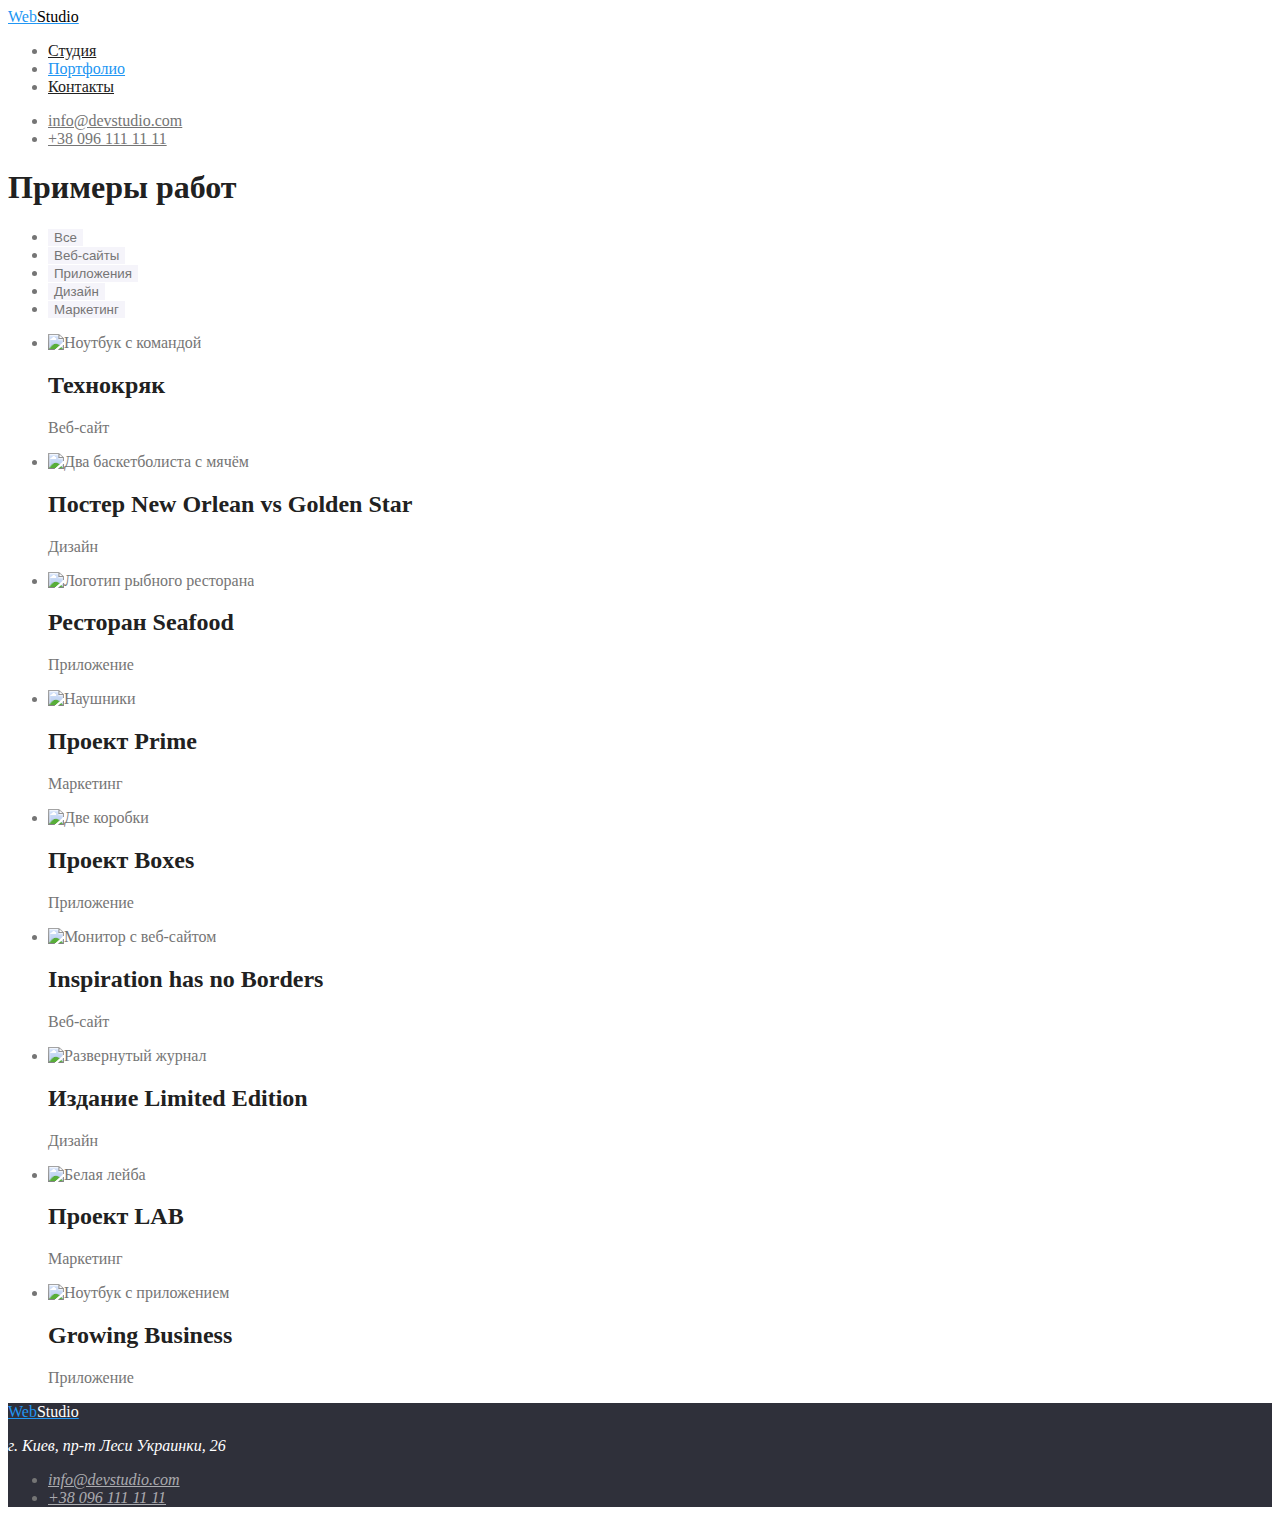
==== portfolio.html @ 6bc8116e "Створення сторінки Портфоліо" ====
<!DOCTYPE html>
<html lang="ru">

<head>
  <meta charset="UTF-8">
  <meta http-equiv="X-UA-Compatible" content="IE=edge">
  <meta name="viewport" content="width=device-width, initial-scale=1.0">
  <title>WebStudio</title>
  <link rel="stylesheet" href="./css/style.css">
</head>

<body>
  <header>
    <a class="logo" href="./index.html">Web<span class="header-logo">Studio</span></a>
    <nav>
      <ul class="main-nav">
        <li><a href="./index.html">Студия</a></li>
        <li><a class="activity" href="./portfolio.html">Портфолио</a></li>
        <li><a href="">Контакты</a></li>
      </ul>
    </nav>
    <ul class="nav-address">
      <li><a href="mailto:info@devstudio.com">info@devstudio.com</a></li>
      <li><a href="tel:+380961111111">+38 096 111 11 11</a></li>
    </ul>
  </header>
  <main>
    <section class="section">
      <h1 class="title">Примеры работ</h1>
      <ul>
        <li>
          <button class="button" type="button">Все</button>
        </li>
        <li>
          <button class="button" type="button">Веб-сайты</button>
        </li>
        <li>
          <button class="button" type="button">Приложения</button>
        </li>
        <li>
          <button class="button" type="button">Дизайн</button>
        </li>
        <li>
          <button class="button" type="button">Маркетинг</button>
        </li>
      </ul>
      <ul>
        <li>
          <img src="./images/img-1.jpg" alt="Ноутбук с командой" width="370" height="294">
          <h2 class="title">Технокряк</h2>
          <p>Веб-сайт</p>
        </li>
        <li>
          <img src="./images/img-2.jpg" alt="Два баскетболиста с мячём" width="370" height="294">
          <h2 class="title">Постер New Orlean vs Golden Star</h2>
          <p>Дизайн</p>
        </li>
        <li>
          <img src="./images/img-3.jpg" alt="Логотип рыбного ресторана" width="370" height="294">
          <h2 class="title">Ресторан Seafood</h2>
          <p>Приложение</p>
        </li>
        <li>
          <img src="./images/img-4.jpg" alt="Наушники" width="370" height="294">
          <h2 class="title">Проект Prime</h2>
          <p>Маркетинг</p>
        </li>
        <li>
          <img src="./images/img-5.jpg" alt="Две коробки" width="370" height="294">
          <h2 class="title">Проект Boxes</h2>
          <p>Приложение</p>
        </li>
        <li>
          <img src="./images/img-6.jpg" alt="Монитор с веб-сайтом" width="370" height="294">
          <h2 class="title">Inspiration has no Borders</h2>
          <p>Веб-сайт</p>
        </li>
        <li>
          <img src="./images/img-7.jpg" alt="Развернутый журнал" width="370" height="294">
          <h2 class="title">Издание Limited Edition</h2>
          <p>Дизайн</p>
        </li>
        <li>
          <img src="./images/img-8.jpg" alt="Белая лейба" width="370" height="294">
          <h2 class="title">Проект LAB</h2>
          <p>Маркетинг</p>
        </li>
        <li>
          <img src="./images/img-9.jpg" alt="Ноутбук с приложением" width="370" height="294">
          <h2 class="title">Growing Business</h2>
          <p>Приложение</p>
        </li>
      </ul>
    </section>
  </main>
  <footer>
    <a class="logo" href="./index.html">Web<span class="footer-logo">Studio</span></a>
    <address class="footer-address">
      <p class="address">г. Киев, пр-т Леси Украинки, 26</p>
      <ul class="footer-address">
        <li><a href="mailto:info@devstudio.com">info@devstudio.com</a></li>
        <li><a href="tel:+380961111111">+38 096 111 11 11</a></li>
      </ul>
    </address>
  </footer>
</body>

</html>
---- css/style.css ----
:root {
  --main-text-color: #757575;
  --main-title-text-color: #212121;
  --accent-text-color: #2196F3;
  --adress-text-color: rgba(255, 255, 255, 0.6);
  --additional-text-color: #ffffff;
  --hero-background-color: #2F303A;
  --main-background-color: #ffffff;
  --button-hover: #188CE8;
  --header-logo-color: #000000;
  --button-background: #F5F4FA;
}
body {
  color: var(--main-text-color);
  background-color: var(--main-background-color);
}
/* Стили хедера */
.logo {
  color: var(--accent-text-color);
}
.header-logo {
  color: var(--header-logo-color);
}
.main-nav a {
  color: var(--main-title-text-color);
}
.main-nav .activity{
  color: var(--accent-text-color);
}
.main-nav a:hover,
.main-nav a:focus,
.nav-address a:focus,
.nav-address a:hover,
.footer-address a:focus,
.footer-address a:hover {
  color: var(--accent-text-color);
}
.nav-address a {
  color: var(--main-text-color);
}
/* Стили Студии */
.hero {
  background-color: var(--hero-background-color);
  color: var(--additional-text-color);
}
.order {
  color: var(--additional-text-color);
  background-color: var(--accent-text-color);
}
.order:hover,
.order:focus {
  background-color: var(--button-hover);
}
.section .title {
  color: var(--main-title-text-color);
}
/* Стили футера */
footer {
  background-color: var(--hero-background-color);
}
.footer-logo {
  color: var(--additional-text-color);
}
.address {
  color: var(--additional-text-color);
}
.footer-address a {
  color: var(--adress-text-color);
}
/* Стили Портфолио */
.button {
  color: var(--main-title-text-colo);
  background-color: var(--button-background);
  border: none;
}
.button:focus,
.button:hover {
  color: var(--additional-text-color);
  background-color: var(--accent-text-color);
}
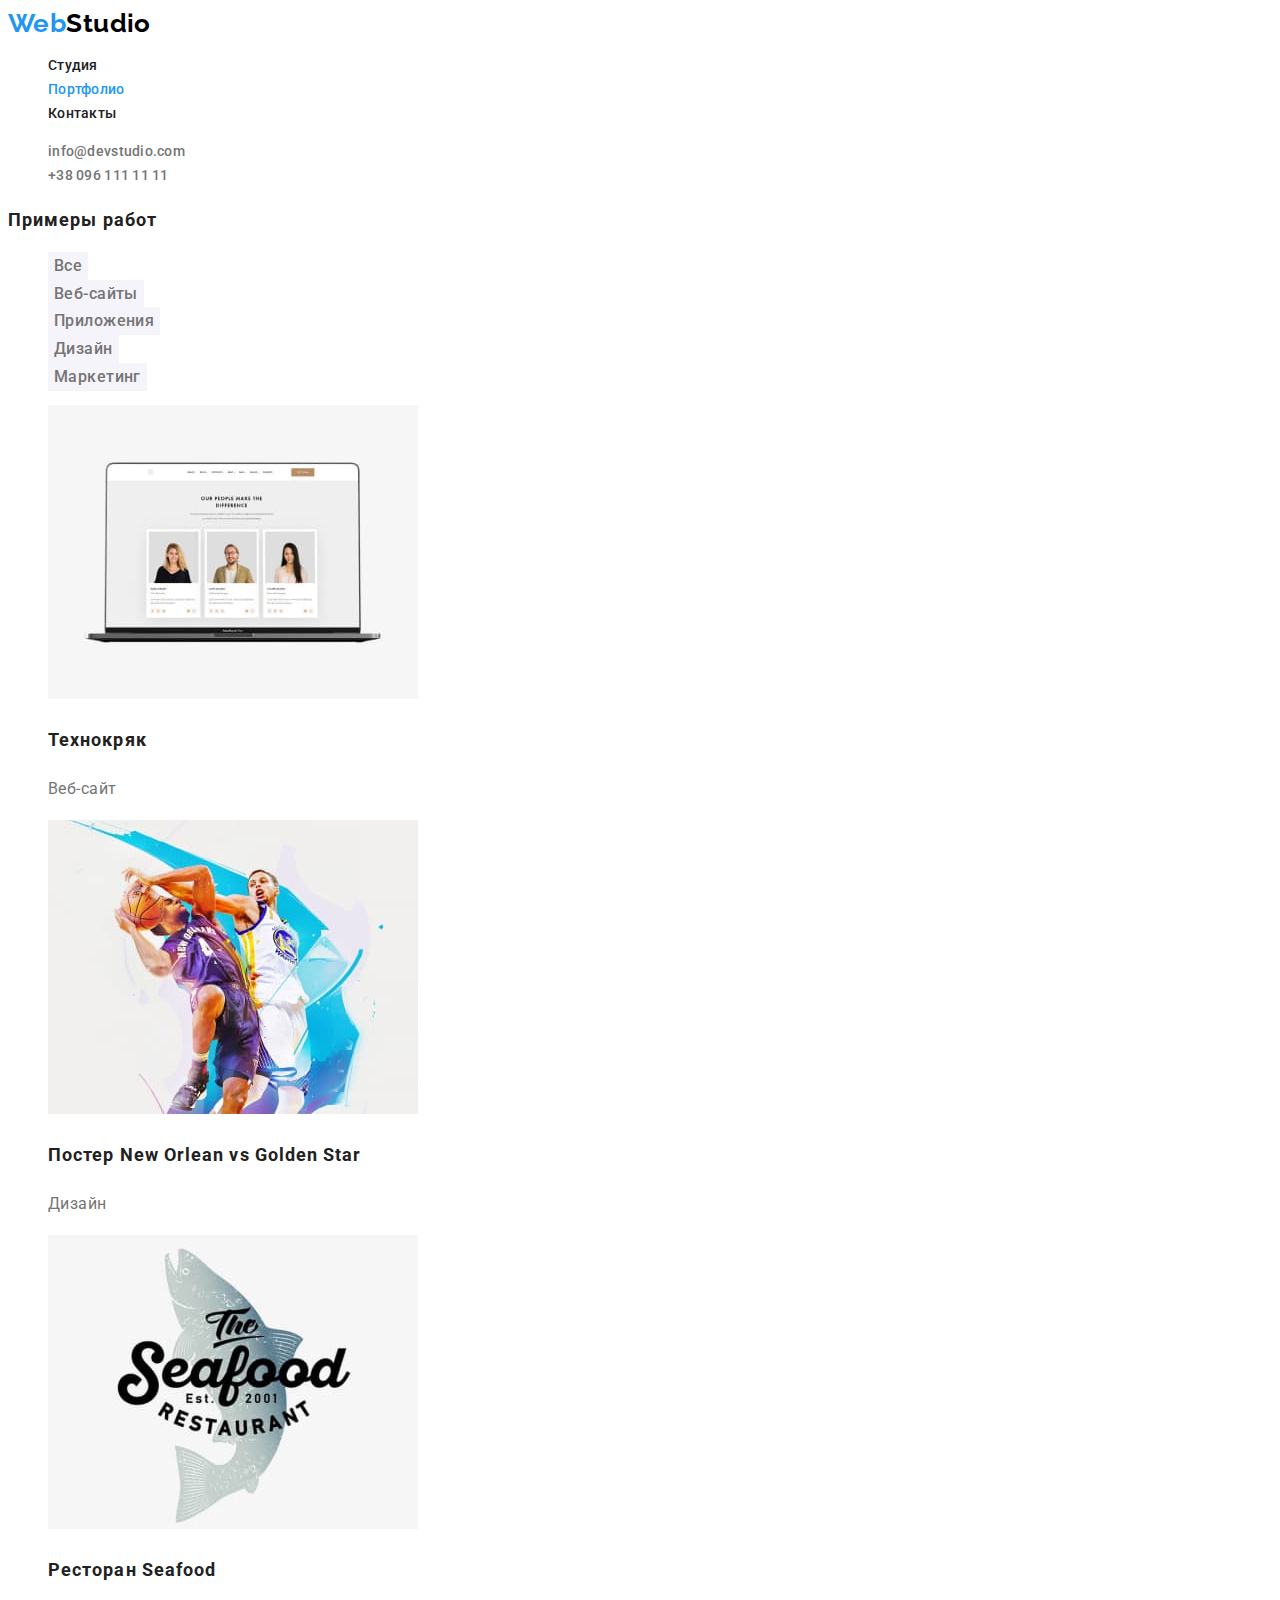
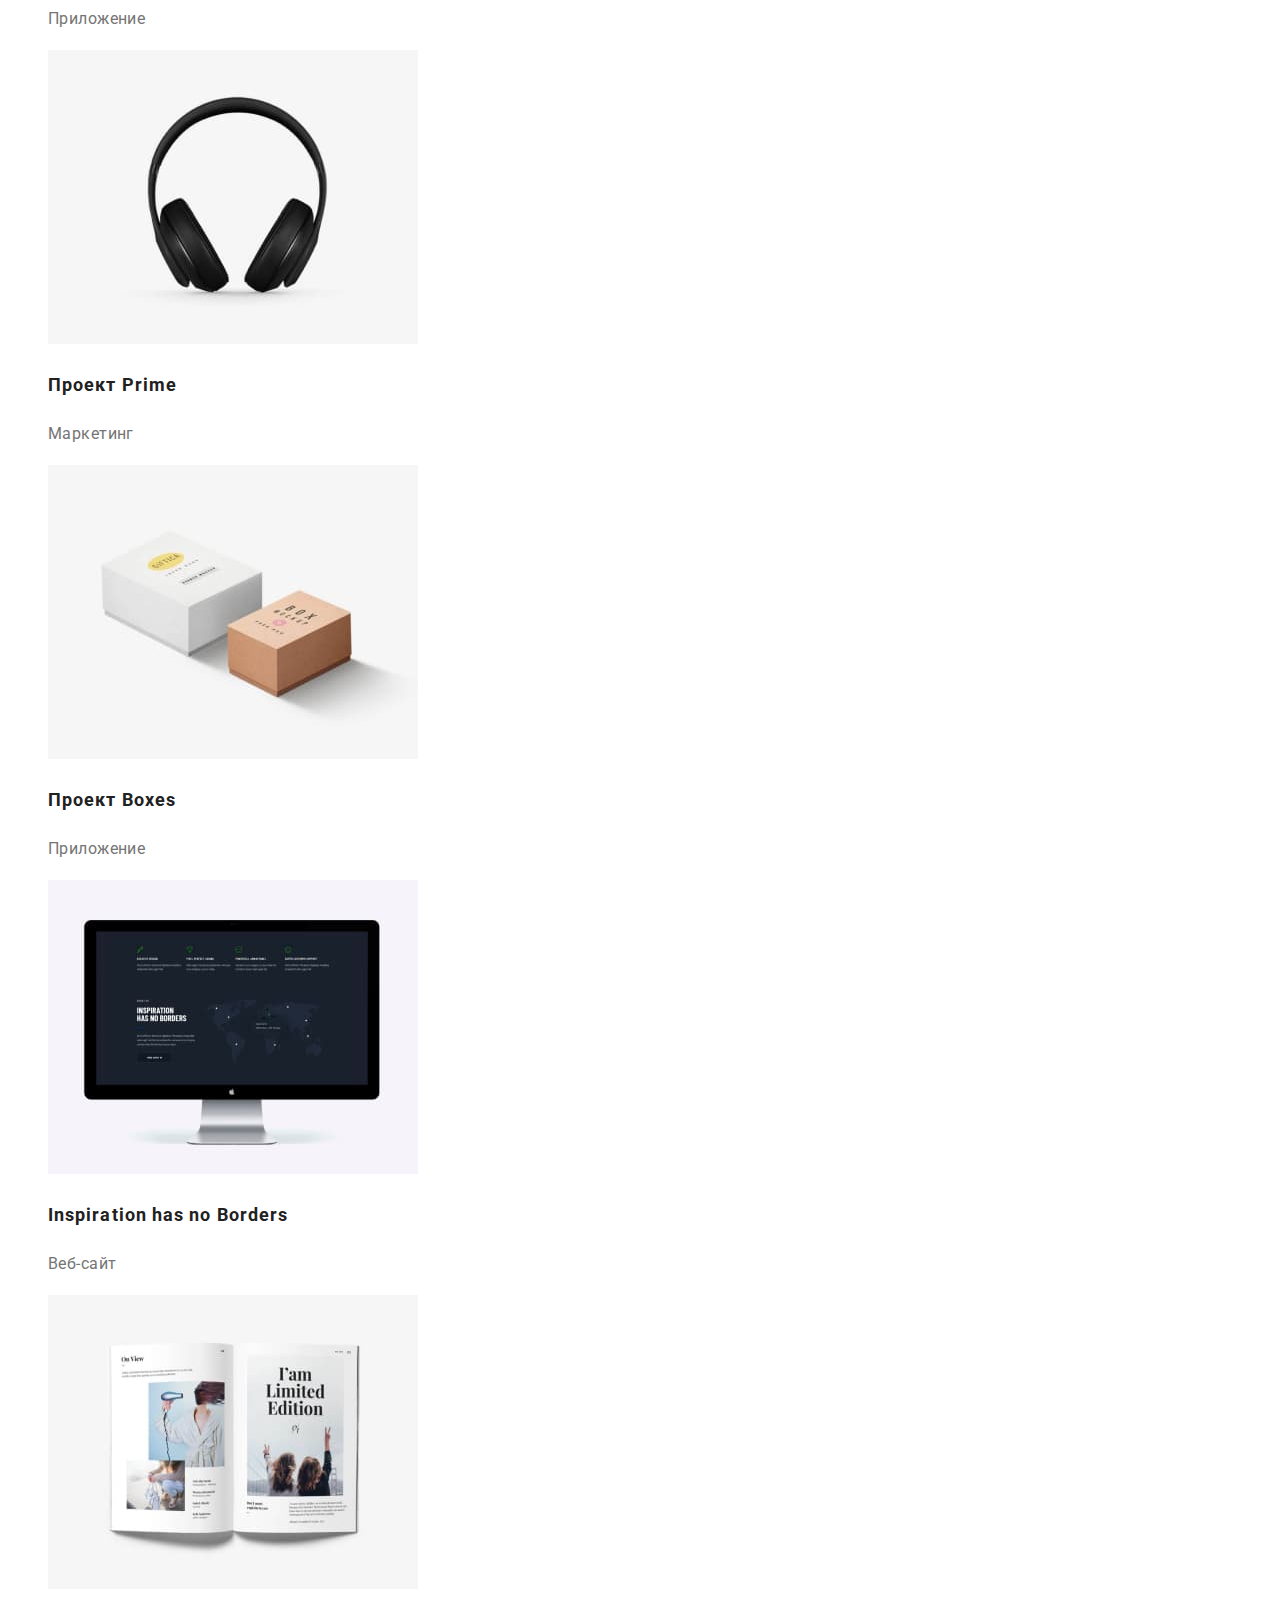
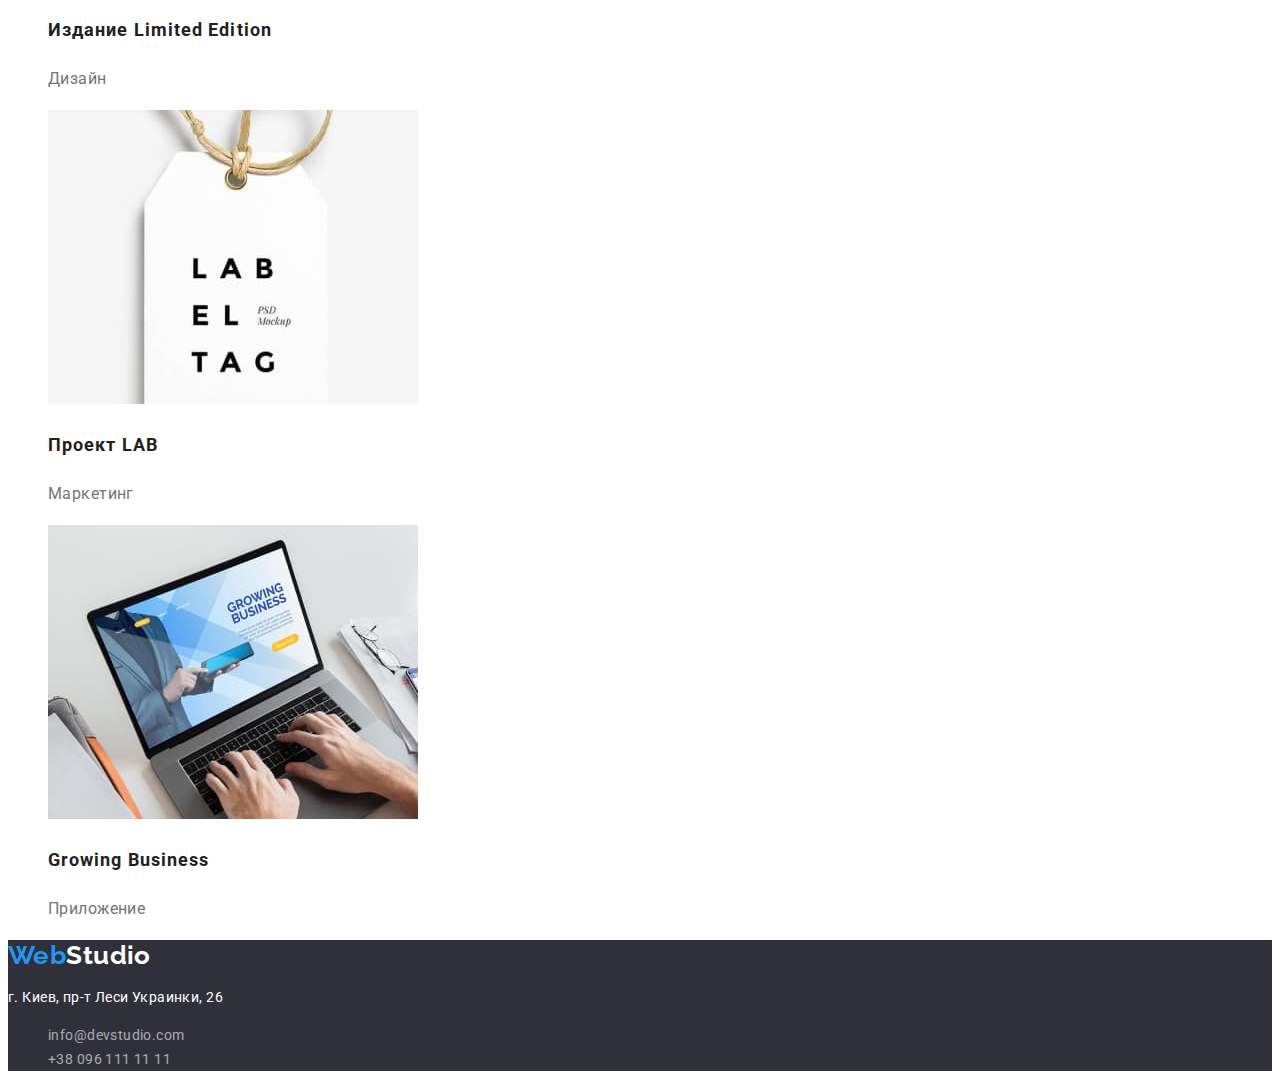
==== commit 412e4478: "Додавання і оформлення шрифтів" ====
--- a/portfolio.html
+++ b/portfolio.html
@@ -6,6 +6,10 @@
   <meta http-equiv="X-UA-Compatible" content="IE=edge">
   <meta name="viewport" content="width=device-width, initial-scale=1.0">
   <title>WebStudio</title>
+  <link rel="preconnect" href="https://fonts.googleapis.com">
+  <link rel="preconnect" href="https://fonts.gstatic.com" crossorigin>
+  <link href="https://fonts.googleapis.com/css2?family=Raleway:wght@700&family=Roboto:wght@400;500;700;900&display=swap"
+    rel="stylesheet">
   <link rel="stylesheet" href="./css/style.css">
 </head>
 
@@ -25,7 +29,7 @@
     </ul>
   </header>
   <main>
-    <section class="section">
+    <section class="section examples">
       <h1 class="title">Примеры работ</h1>
       <ul>
         <li>
--- a/css/style.css
+++ b/css/style.css
@@ -13,17 +13,36 @@
 body {
   color: var(--main-text-color);
   background-color: var(--main-background-color);
+  font-family: 'Roboto', sans-serif;
+  font-weight: 400;
+  font-size: 14px;
+  line-height: 1.71;
+  letter-spacing: 0.03em;
+}
+a {
+  text-decoration: none;
+}
+li {
+  list-style-type: none;
 }
 /* Стили хедера */
 .logo {
   color: var(--accent-text-color);
+  font-family: 'Raleway', sans-serif;
+  font-weight: 700;
+  font-size: 26px;
+  line-height: 1.19;
 }
 .header-logo {
   color: var(--header-logo-color);
 }
 .main-nav a {
   color: var(--main-title-text-color);
-}
+  font-weight: 500;
+  font-size: 14px;
+  line-height: 1.14;
+  letter-spacing: 0.02em;
+  }
 .main-nav .activity{
   color: var(--accent-text-color);
 }
@@ -37,15 +56,32 @@
 }
 .nav-address a {
   color: var(--main-text-color);
+  font-weight: 500;
+  font-size: 14px;
+  line-height: 1.14;
+  letter-spacing: 0.02em;
 }
 /* Стили Студии */
 .hero {
   background-color: var(--hero-background-color);
   color: var(--additional-text-color);
 }
+.hero h1 {
+  font-weight: 900;
+  font-size: 44px;
+  line-height: 1.36;
+  text-align: center;
+  letter-spacing: 0.06em;
+  text-transform: uppercase;
+}
 .order {
   color: var(--additional-text-color);
   background-color: var(--accent-text-color);
+  cursor: pointer;
+  font-weight: 700;
+  font-size: 16px;
+  line-height: 1.88;
+  letter-spacing: 0.06em;
 }
 .order:hover,
 .order:focus {
@@ -53,6 +89,32 @@
 }
 .section .title {
   color: var(--main-title-text-color);
+}
+.feature .title {
+  font-weight: 700;
+  font-size: 14px;
+  line-height: 1.14;
+  text-transform: uppercase;
+}
+.team {
+background-color: var(--button-background);
+}
+.works,
+.team > h2 {
+  font-size: 36px;
+  line-height: 1.17;
+  text-align: center;
+}
+.team h3 {
+  font-weight: 500;
+  font-size: 16px;
+  line-height: 1.19;
+  text-align: center;
+}
+.team p {
+  font-size: 16px;
+  line-height: 1.19;
+  text-align: center;
 }
 /* Стили футера */
 footer {
@@ -63,18 +125,36 @@
 }
 .address {
   color: var(--additional-text-color);
+  font-style: normal;
 }
 .footer-address a {
   color: var(--adress-text-color);
+  font-style: normal;
 }
 /* Стили Портфолио */
 .button {
   color: var(--main-title-text-colo);
   background-color: var(--button-background);
   border: none;
+  cursor: pointer;
+  font-family: inherit;
+  font-weight: 500;
+  font-size: 16px;
+  line-height: 1.62;
+  letter-spacing: inherit;
+  text-align: center;
 }
 .button:focus,
 .button:hover {
   color: var(--additional-text-color);
   background-color: var(--accent-text-color);
+}
+.examples .title {
+  font-size: 18px;
+  line-height: 2;
+  letter-spacing: 0.06em;
+}
+.examples p {
+  font-size: 16px;
+  line-height: 1.88;
 }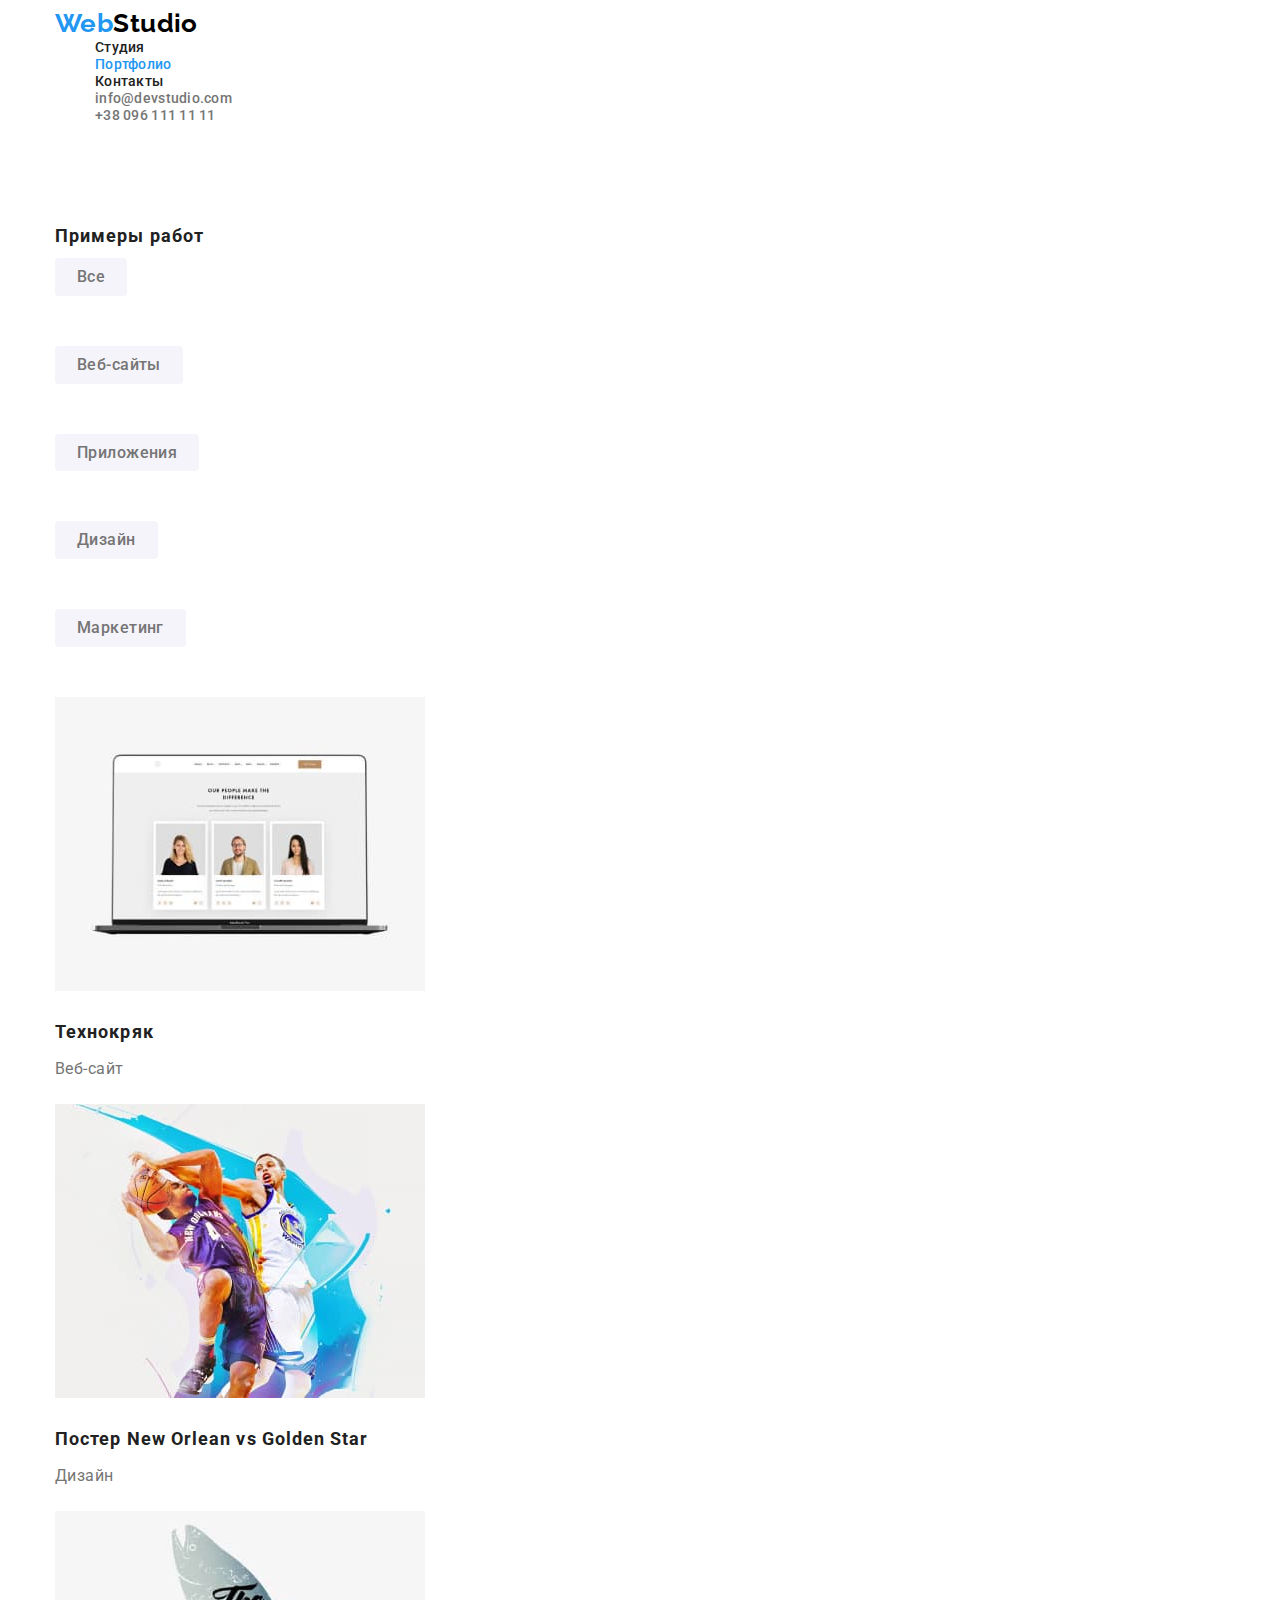
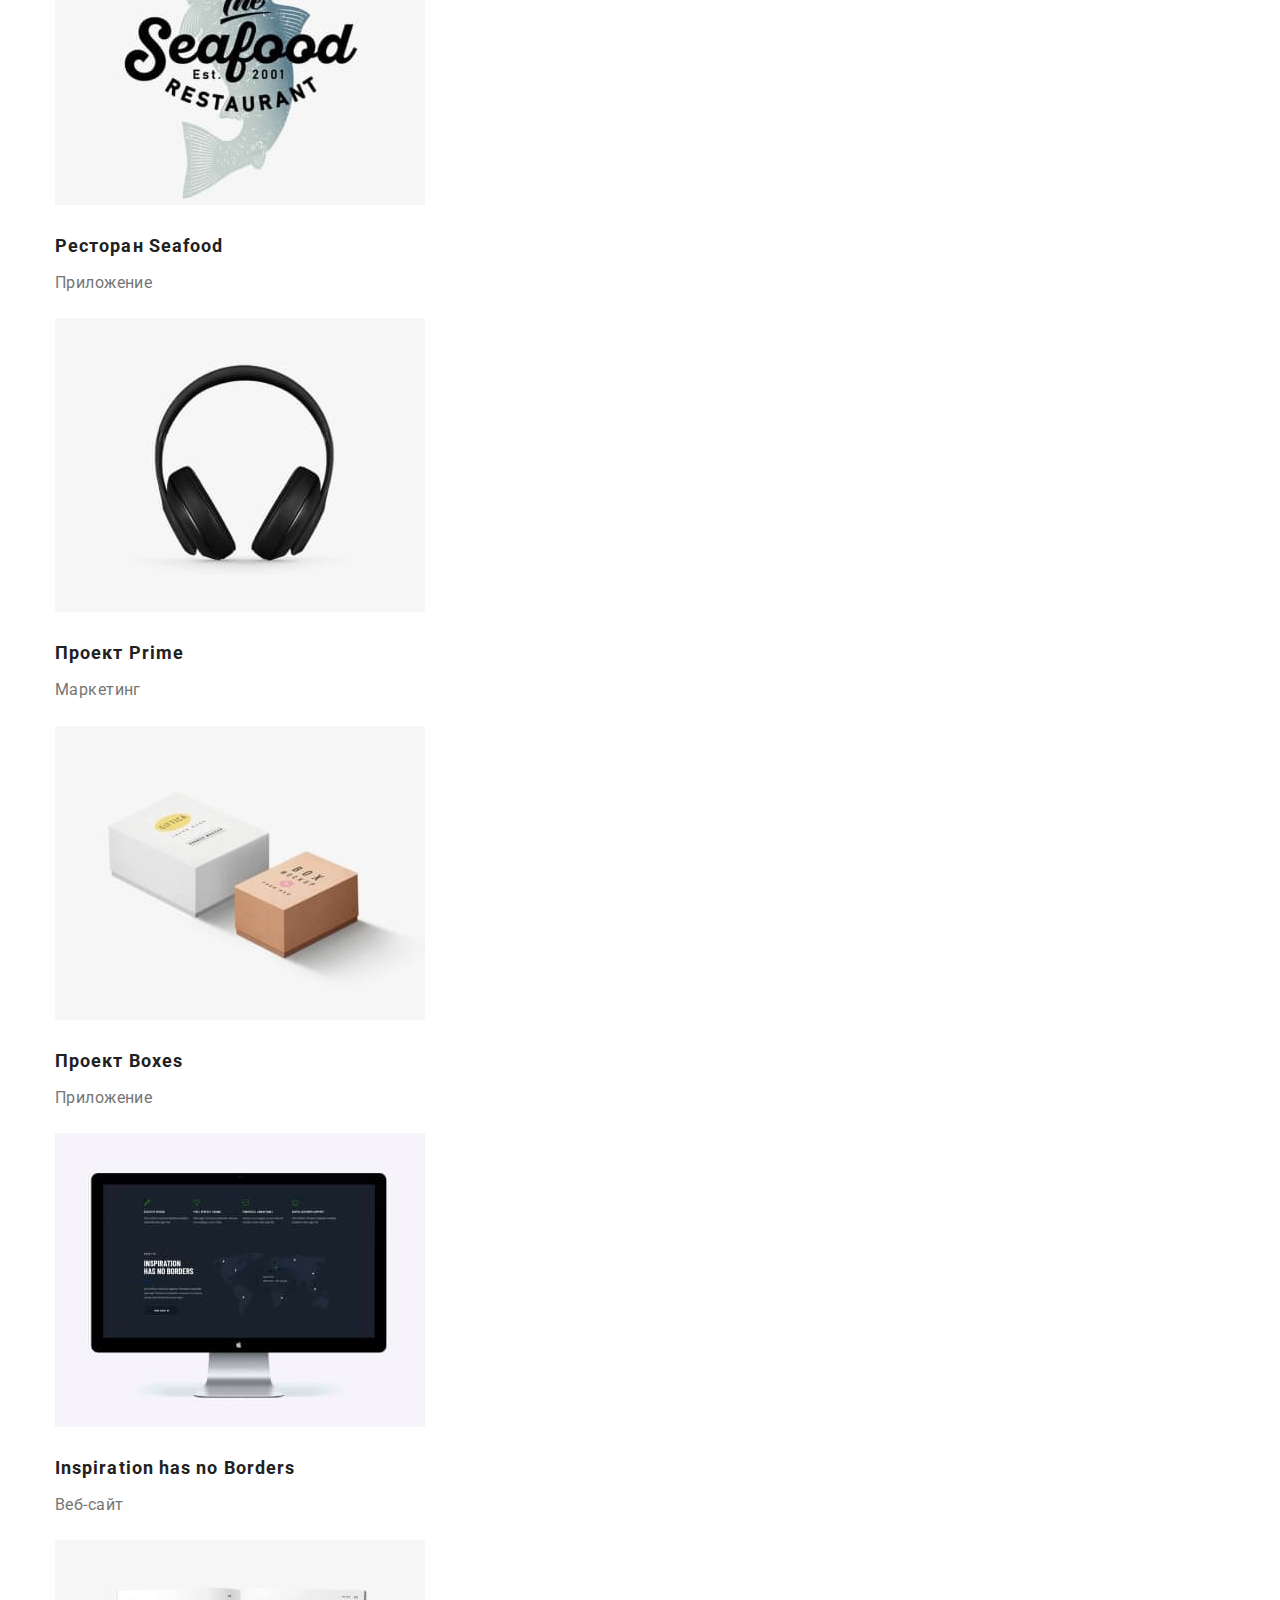
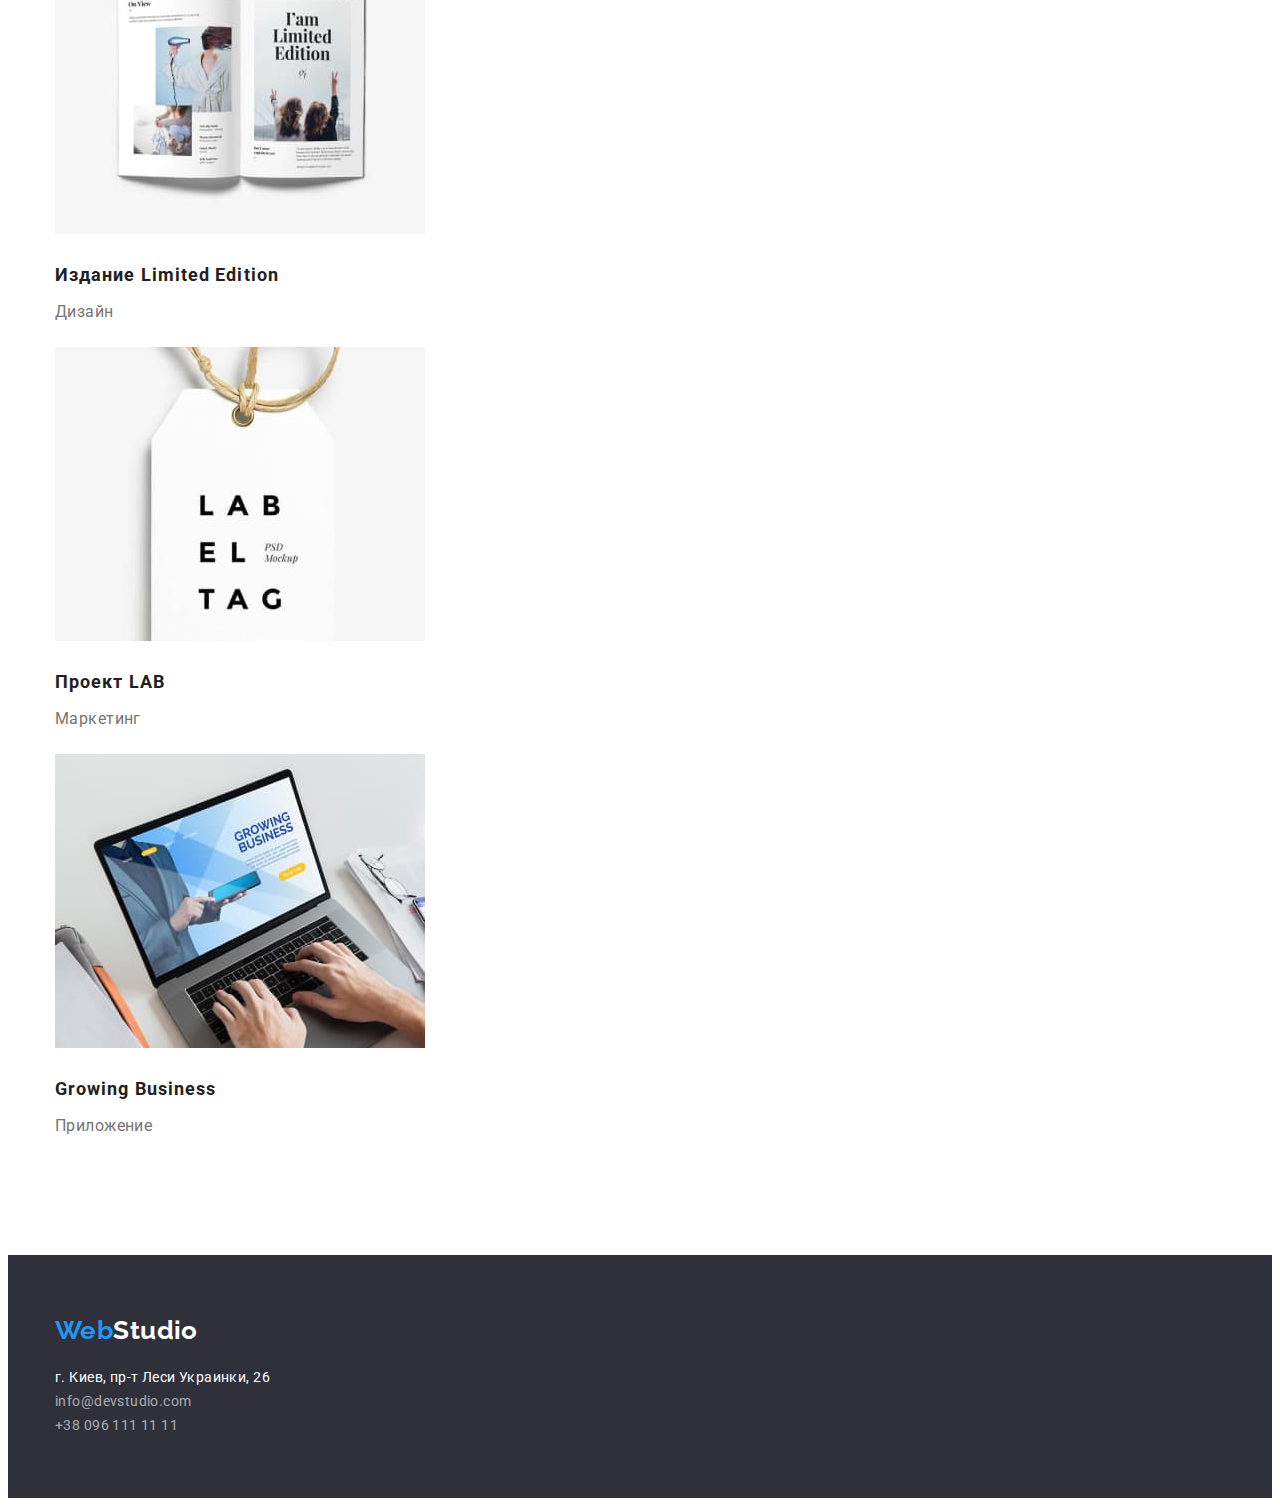
==== commit 62a86b7b: "Додавання відступів, оформлення кнопок" ====
--- a/portfolio.html
+++ b/portfolio.html
@@ -10,102 +10,109 @@
   <link rel="preconnect" href="https://fonts.gstatic.com" crossorigin>
   <link href="https://fonts.googleapis.com/css2?family=Raleway:wght@700&family=Roboto:wght@400;500;700;900&display=swap"
     rel="stylesheet">
+  <link rel="modern-normalize" href="https://cdnjs.cloudflare.com/ajax/libs/modern-normalize/1.1.0/modern-normalize.min.css">
   <link rel="stylesheet" href="./css/style.css">
 </head>
 
 <body>
   <header>
-    <a class="logo" href="./index.html">Web<span class="header-logo">Studio</span></a>
-    <nav>
-      <ul class="main-nav">
-        <li><a href="./index.html">Студия</a></li>
-        <li><a class="activity" href="./portfolio.html">Портфолио</a></li>
-        <li><a href="">Контакты</a></li>
+    <div class="container">
+      <a class="logo" href="./index.html">Web<span class="header-logo">Studio</span></a>
+      <nav>
+        <ul class="main-nav">
+          <li><a href="./index.html">Студия</a></li>
+          <li><a class="activity" href="./portfolio.html">Портфолио</a></li>
+          <li><a href="">Контакты</a></li>
+        </ul>
+      </nav>
+      <ul class="nav-address">
+        <li><a href="mailto:info@devstudio.com">info@devstudio.com</a></li>
+        <li><a href="tel:+380961111111">+38 096 111 11 11</a></li>
       </ul>
-    </nav>
-    <ul class="nav-address">
-      <li><a href="mailto:info@devstudio.com">info@devstudio.com</a></li>
-      <li><a href="tel:+380961111111">+38 096 111 11 11</a></li>
-    </ul>
+    </div>
   </header>
   <main>
     <section class="section examples">
-      <h1 class="title">Примеры работ</h1>
-      <ul>
-        <li>
-          <button class="button" type="button">Все</button>
-        </li>
-        <li>
-          <button class="button" type="button">Веб-сайты</button>
-        </li>
-        <li>
-          <button class="button" type="button">Приложения</button>
-        </li>
-        <li>
-          <button class="button" type="button">Дизайн</button>
-        </li>
-        <li>
-          <button class="button" type="button">Маркетинг</button>
-        </li>
-      </ul>
-      <ul>
-        <li>
-          <img src="./images/img-1.jpg" alt="Ноутбук с командой" width="370" height="294">
-          <h2 class="title">Технокряк</h2>
-          <p>Веб-сайт</p>
-        </li>
-        <li>
-          <img src="./images/img-2.jpg" alt="Два баскетболиста с мячём" width="370" height="294">
-          <h2 class="title">Постер New Orlean vs Golden Star</h2>
-          <p>Дизайн</p>
-        </li>
-        <li>
-          <img src="./images/img-3.jpg" alt="Логотип рыбного ресторана" width="370" height="294">
-          <h2 class="title">Ресторан Seafood</h2>
-          <p>Приложение</p>
-        </li>
-        <li>
-          <img src="./images/img-4.jpg" alt="Наушники" width="370" height="294">
-          <h2 class="title">Проект Prime</h2>
-          <p>Маркетинг</p>
-        </li>
-        <li>
-          <img src="./images/img-5.jpg" alt="Две коробки" width="370" height="294">
-          <h2 class="title">Проект Boxes</h2>
-          <p>Приложение</p>
-        </li>
-        <li>
-          <img src="./images/img-6.jpg" alt="Монитор с веб-сайтом" width="370" height="294">
-          <h2 class="title">Inspiration has no Borders</h2>
-          <p>Веб-сайт</p>
-        </li>
-        <li>
-          <img src="./images/img-7.jpg" alt="Развернутый журнал" width="370" height="294">
-          <h2 class="title">Издание Limited Edition</h2>
-          <p>Дизайн</p>
-        </li>
-        <li>
-          <img src="./images/img-8.jpg" alt="Белая лейба" width="370" height="294">
-          <h2 class="title">Проект LAB</h2>
-          <p>Маркетинг</p>
-        </li>
-        <li>
-          <img src="./images/img-9.jpg" alt="Ноутбук с приложением" width="370" height="294">
-          <h2 class="title">Growing Business</h2>
-          <p>Приложение</p>
-        </li>
-      </ul>
+      <div class="container">
+        <h1 class="title">Примеры работ</h1>
+        <ul class="list">
+          <li>
+            <button class="button" type="button">Все</button>
+          </li>
+          <li>
+            <button class="button" type="button">Веб-сайты</button>
+          </li>
+          <li>
+            <button class="button" type="button">Приложения</button>
+          </li>
+          <li>
+            <button class="button" type="button">Дизайн</button>
+          </li>
+          <li>
+            <button class="button" type="button">Маркетинг</button>
+          </li>
+        </ul>
+        <ul class="list">
+          <li>
+            <img src="./images/img-1.jpg" alt="Ноутбук с командой" width="370" height="294">
+            <h2 class="title">Технокряк</h2>
+            <p>Веб-сайт</p>
+          </li>
+          <li>
+            <img src="./images/img-2.jpg" alt="Два баскетболиста с мячём" width="370" height="294">
+            <h2 class="title">Постер New Orlean vs Golden Star</h2>
+            <p>Дизайн</p>
+          </li>
+          <li>
+            <img src="./images/img-3.jpg" alt="Логотип рыбного ресторана" width="370" height="294">
+            <h2 class="title">Ресторан Seafood</h2>
+            <p>Приложение</p>
+          </li>
+          <li>
+            <img src="./images/img-4.jpg" alt="Наушники" width="370" height="294">
+            <h2 class="title">Проект Prime</h2>
+            <p>Маркетинг</p>
+          </li>
+          <li>
+            <img src="./images/img-5.jpg" alt="Две коробки" width="370" height="294">
+            <h2 class="title">Проект Boxes</h2>
+            <p>Приложение</p>
+          </li>
+          <li>
+            <img src="./images/img-6.jpg" alt="Монитор с веб-сайтом" width="370" height="294">
+            <h2 class="title">Inspiration has no Borders</h2>
+            <p>Веб-сайт</p>
+          </li>
+          <li>
+            <img src="./images/img-7.jpg" alt="Развернутый журнал" width="370" height="294">
+            <h2 class="title">Издание Limited Edition</h2>
+            <p>Дизайн</p>
+          </li>
+          <li>
+            <img src="./images/img-8.jpg" alt="Белая лейба" width="370" height="294">
+            <h2 class="title">Проект LAB</h2>
+            <p>Маркетинг</p>
+          </li>
+          <li>
+            <img src="./images/img-9.jpg" alt="Ноутбук с приложением" width="370" height="294">
+            <h2 class="title">Growing Business</h2>
+            <p>Приложение</p>
+          </li>
+        </ul>
+      </div>
     </section>
   </main>
   <footer>
-    <a class="logo" href="./index.html">Web<span class="footer-logo">Studio</span></a>
-    <address class="footer-address">
-      <p class="address">г. Киев, пр-т Леси Украинки, 26</p>
-      <ul class="footer-address">
-        <li><a href="mailto:info@devstudio.com">info@devstudio.com</a></li>
-        <li><a href="tel:+380961111111">+38 096 111 11 11</a></li>
-      </ul>
-    </address>
+    <div class="container">
+      <a class="logo" href="./index.html">Web<span class="footer-logo">Studio</span></a>
+      <address class="footer-address">
+        <p class="address">г. Киев, пр-т Леси Украинки, 26</p>
+        <ul class="footer-address list">
+          <li><a href="mailto:info@devstudio.com">info@devstudio.com</a></li>
+          <li><a href="tel:+380961111111">+38 096 111 11 11</a></li>
+        </ul>
+      </address>
+    </div>
   </footer>
 </body>
 
--- a/css/style.css
+++ b/css/style.css
@@ -10,20 +10,34 @@
   --header-logo-color: #000000;
   --button-background: #F5F4FA;
 }
+
+*,
+*::before,
+*::after {
+  box-sizing: border-box;
+}
+
 body {
   color: var(--main-text-color);
   background-color: var(--main-background-color);
   font-family: 'Roboto', sans-serif;
   font-weight: 400;
   font-size: 14px;
-  line-height: 1.71;
   letter-spacing: 0.03em;
 }
 a {
   text-decoration: none;
 }
-li {
-  list-style-type: none;
+ li {
+  list-style-type: none; 
+}
+.container {
+  width: 1200px;
+  padding: 0 15px;
+  margin-left: auto;
+  margin-right: auto;
+  /* outline: 1px solid forestgreen;
+  background: red; */
 }
 /* Стили хедера */
 .logo {
@@ -36,6 +50,11 @@
 .header-logo {
   color: var(--header-logo-color);
 }
+.main-nav,
+.nav-address {
+    margin-top: 0;
+    margin-bottom: 0;
+}
 .main-nav a {
   color: var(--main-title-text-color);
   font-weight: 500;
@@ -71,24 +90,44 @@
   font-size: 44px;
   line-height: 1.36;
   text-align: center;
+  line-height: 1.36;
   letter-spacing: 0.06em;
   text-transform: uppercase;
+  margin-top: 0;
+  margin-bottom: 30px;
+  padding-top: 200px;
 }
 .order {
   color: var(--additional-text-color);
   background-color: var(--accent-text-color);
   cursor: pointer;
+  font-family: inherit;
   font-weight: 700;
   font-size: 16px;
   line-height: 1.88;
   letter-spacing: 0.06em;
+  padding: 10px 32px;
+  box-shadow: 0px 4px 4px 0px #00000026;
+  border: 1px solid var(--header-logo-color);
+  border-radius: 4px;
+  min-width: 200px;
+  height: 50px;
+  text-align: center;
+  margin-bottom: 200px;
 }
 .order:hover,
 .order:focus {
   background-color: var(--button-hover);
+  border-color: transparent;
 }
 .section .title {
   color: var(--main-title-text-color);
+  margin-top: 0;
+  margin-bottom: 10px;
+}
+.feature-list {
+  margin-top: 94px;
+  margin-bottom: 0;
 }
 .feature .title {
   font-weight: 700;
@@ -96,29 +135,52 @@
   line-height: 1.14;
   text-transform: uppercase;
 }
+.feature p{
+  line-height: 1.71;
+  margin-top: 0;
+  margin-bottom: 0;
+}
 .team {
 background-color: var(--button-background);
 }
-.works,
-.team > h2 {
+
+.container-works {
+  padding-bottom: 94px;
+  padding-top: 94px;
+}
+.title.works {
   font-size: 36px;
   line-height: 1.17;
   text-align: center;
+  margin-bottom: 50px;
 }
 .team h3 {
   font-weight: 500;
   font-size: 16px;
   line-height: 1.19;
   text-align: center;
+  margin-bottom: 30px;
 }
 .team p {
   font-size: 16px;
   line-height: 1.19;
   text-align: center;
+  margin-top: 0;
+  margin-bottom: 30px;
+}
+.list {
+  margin-top: 0;
+  margin-bottom: 0;
+  padding-left: 0;
+}
+.section.team img {
+  margin-bottom: 30px;
 }
 /* Стили футера */
 footer {
   background-color: var(--hero-background-color);
+  padding-top: 60px;
+  padding-bottom: 60px;
 }
 .footer-logo {
   color: var(--additional-text-color);
@@ -126,12 +188,22 @@
 .address {
   color: var(--additional-text-color);
   font-style: normal;
+  line-height: 1.71;
+  margin-top: 20px;
+  margin-bottom: 0;
 }
 .footer-address a {
   color: var(--adress-text-color);
   font-style: normal;
-}
+  line-height: 1.71;
+  margin-top: 9px;
+}
+
 /* Стили Портфолио */
+.section.examples {
+  padding-top: 94px;
+  padding-bottom: 94px;
+}
 .button {
   color: var(--main-title-text-colo);
   background-color: var(--button-background);
@@ -143,6 +215,9 @@
   line-height: 1.62;
   letter-spacing: inherit;
   text-align: center;
+  padding: 6px 22px;
+  border-radius: 4px;
+    margin-bottom: 50px;
 }
 .button:focus,
 .button:hover {
@@ -153,8 +228,15 @@
   font-size: 18px;
   line-height: 2;
   letter-spacing: 0.06em;
+  margin-bottom: 4px;
 }
 .examples p {
   font-size: 16px;
   line-height: 1.88;
-}+  margin-top: 0;
+  margin-bottom: 20px;
+}
+.examples img {
+  margin-bottom: 20px;
+}
+
